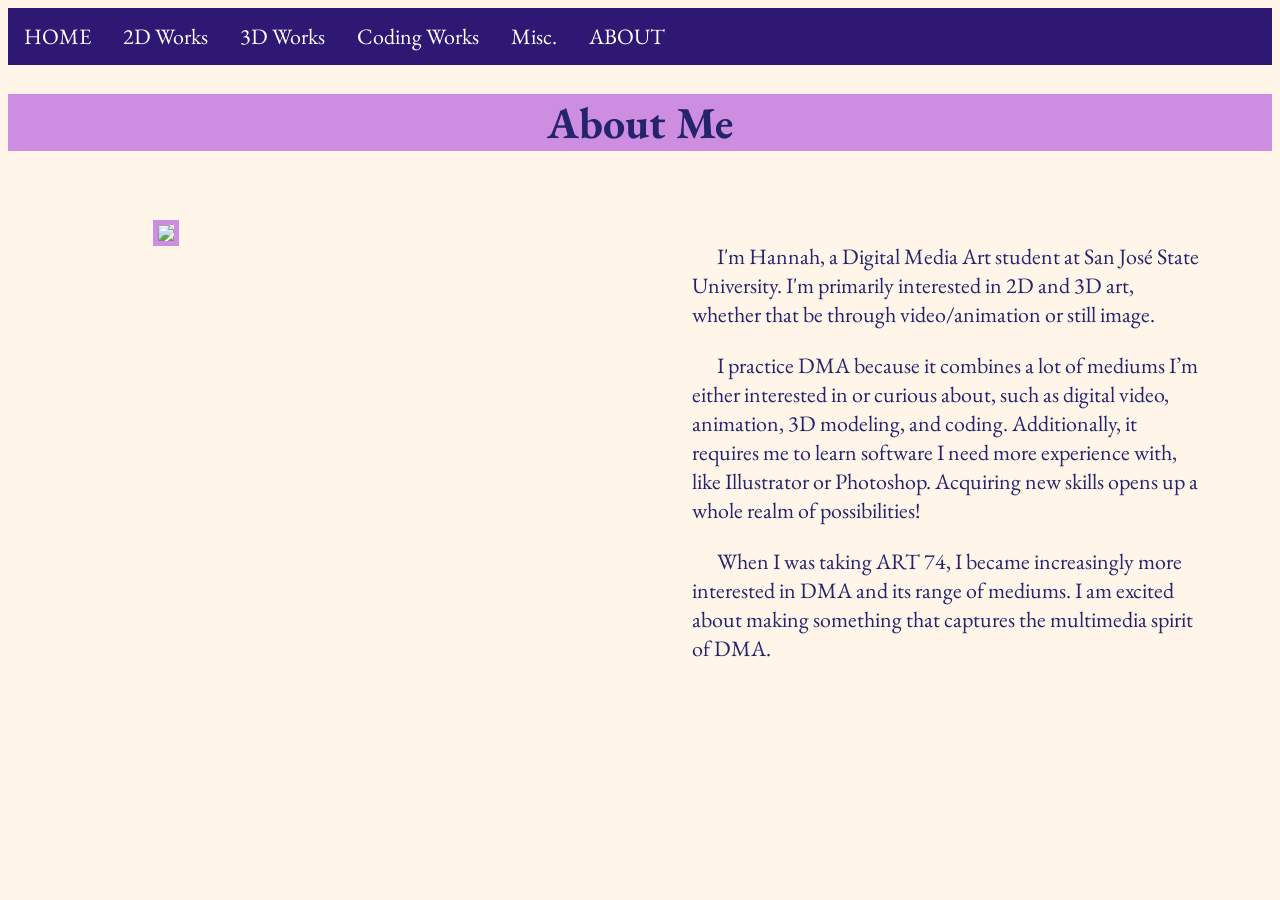
==== about.html @ 16167de2 "Add files via upload" ====
<!DOCTYPE html>
<html>
<head>


<meta charset="UTF-8">
<meta name="viewport" content="width=device-width, initial-scale=1.0">


<title>Hannah Yee</title>
<link href='https://fonts.googleapis.com/css?family=EB Garamond' rel='stylesheet'>
<link rel="stylesheet" href="siteStyle.css">

<style>

.myDiv{
background-color: #cd8de0;
text-align: center;
}

</style>
</head>
<body>
<ul>
 <li><a href="index.html">HOME</a></li>
 <li><a href="twoD.html">2D Works</a></li>
 <li><a href="threeD.html">3D Works</a></li>
 <li><a href="coding.html">Coding Works</a></li>
 <li><a href="misc.html">Misc.</a></li>
 <li><a href="about.html">ABOUT</a></li>
</ul>


<div class="myDiv">
<h1>About Me</h1>
</div>

<div class="row">
  <div class = "columnL">
    <img src="img/portrait_me.png" style="width: 70%; margin-left: 15%; border: 5px solid #cd8de0">
  </div>
<div class = "column">
<p style="text-indent: 5%;">    I'm Hannah, a Digital Media Art student at San José State University. I'm primarily interested in 2D and 3D art, whether that be through video/animation or still image.
  <br>
  </p>
<p style="text-indent: 5%;">
    I practice DMA because it combines a lot of mediums I’m either interested in or curious about, such as digital video, animation, 3D modeling, and coding. Additionally, it requires me to learn software I need more experience with, like Illustrator or Photoshop. Acquiring new skills opens up a whole realm of possibilities!
</p>
    <p style="text-indent: 5%;">
When I was taking ART 74, I became increasingly more interested in DMA and its range of mediums. I am excited about making something that captures the multimedia spirit of DMA. 
</p>
</p>
</div>
</div>












</body>
</html>
---- siteStyle.css ----
body {
background-color: rgb(255, 245, 232);
font-family: 'EB Garamond';font-size: 22px;
color: rgb(36, 35, 108);
}
img{
width:100%;
height:auto;
}
video{
width:50%;
height:auto;
}


figcaption{
font-style:italic;
font-size:80%;
}

.altDiv {
  background-color: rgb(255, 233, 198);
  margin-top: 5%;
  margin-bottom: 5%;
}
   
ul {
 list-style-type: none;
 margin: 0;
 padding: 0;
 overflow: hidden;
 background-color: #2f1874;
}


ul li {
 float: left;
}


ul li a {
 display: block;
 color: white;
 text-align: center;
 padding: 14px 16px;
 text-decoration: none;
}


ul li a:hover {
 background-color: #150639;
}



.column {
 float: right;
 width: 45%;
 padding: 5px;
 margin-top: 3%;
 margin-bottom: 3%;
}
.columnL {
 float: left;
 width: 45%;
 padding: 5px;
 margin-top: 3%;
 margin-bottom: 3%;
}
.gifColumn {
 float: left;
 width: 45%;
 padding: 5px;
}


.row {
 content: "";
 clear: both;
 display: table;
 margin-left: 5%;
 margin-right: 5%;
}

 @media screen and (max-width: 800px) {
  .columnL,.column {
    width: 100%; /* The width is 100%, when the viewport is 800px or smaller */
  }
}
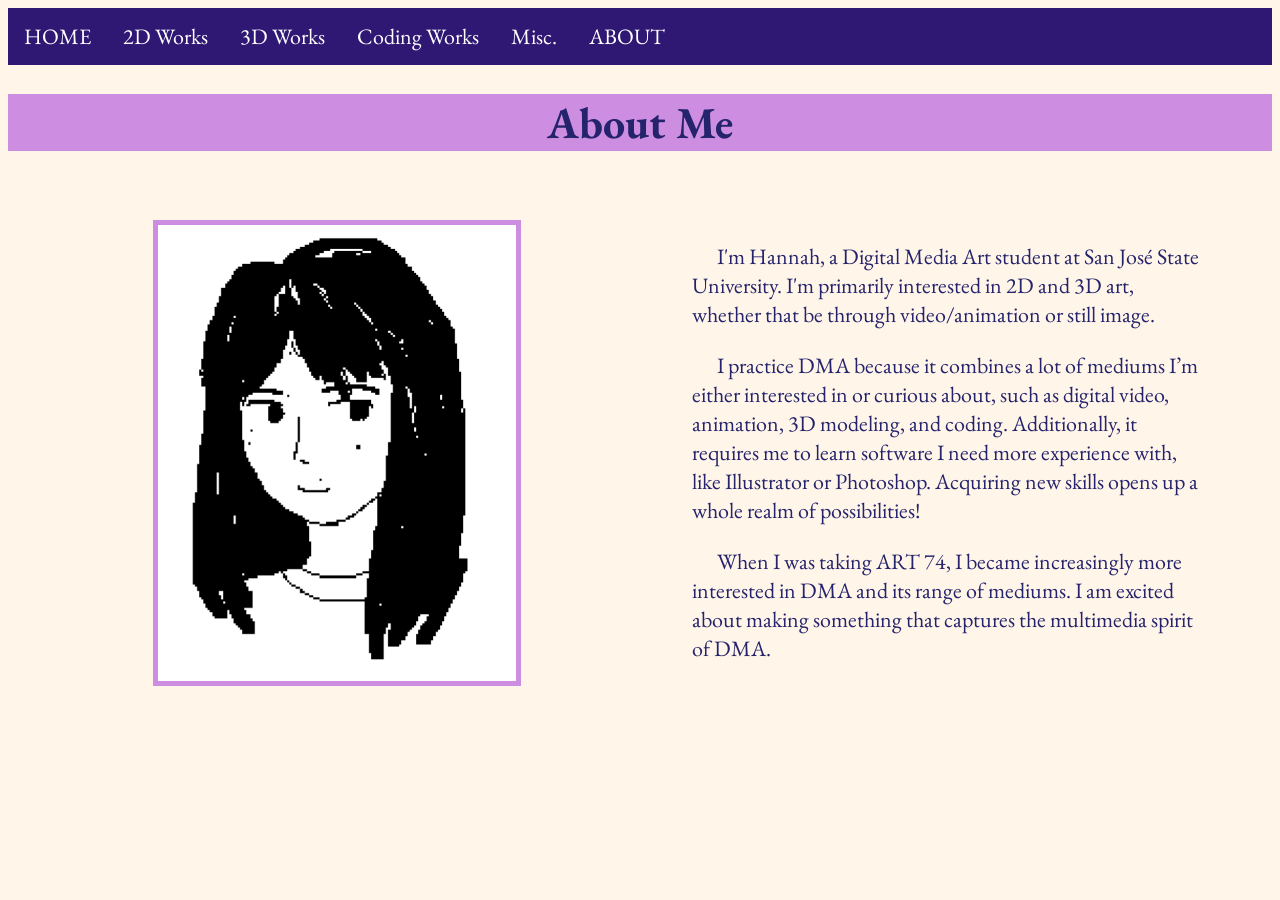
==== commit 6ecdd5be: "Update about.html" ====
--- a/about.html
+++ b/about.html
@@ -9,6 +9,7 @@
 
 <title>Hannah Yee</title>
 <link href='https://fonts.googleapis.com/css?family=EB Garamond' rel='stylesheet'>
+ <link rel="icon" type="image/png" href="img/flower_sphere.png">
 <link rel="stylesheet" href="siteStyle.css">
 
 <style>
